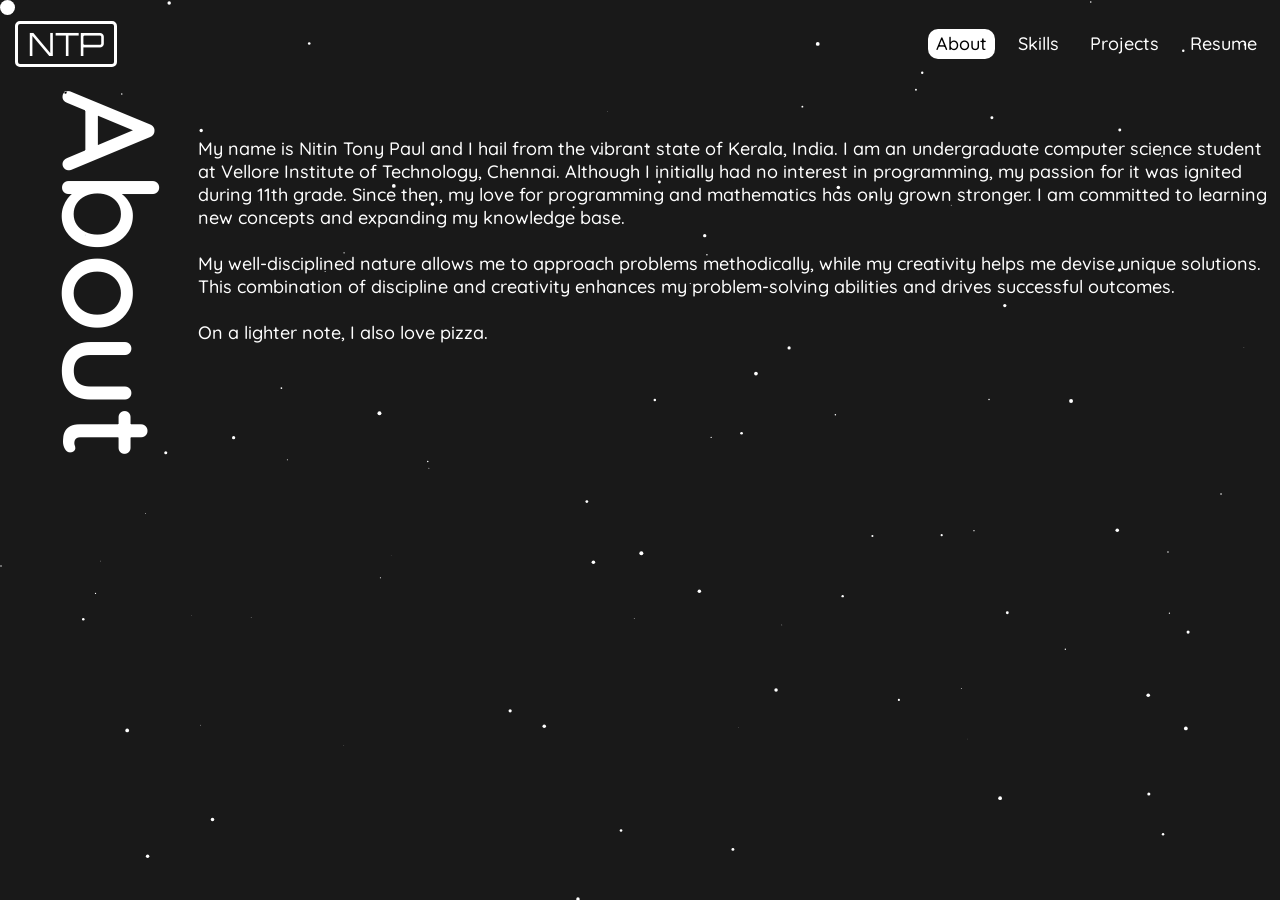
==== about.html @ 936b6989 "Add files via upload" ====
<!DOCTYPE html>
<html lang="en">
    <head>
        <meta charset="UTF-8">
        <meta http-equiv="X-UA-Compatible" content="IE=edge">
        <meta name="viewport" content="width=device-width, initial-scale=1.0">
        <link rel="stylesheet" href="style.css">
        <link rel="preconnect" href="https://fonts.googleapis.com">
        <link rel="preconnect" href="https://fonts.gstatic.com" crossorigin>
        <link href="https://fonts.googleapis.com/css2?family=Orbitron:wght@400..900&family=Playwrite+BE+VLG:wght@100..400&family=Quicksand:wght@300..700&display=swap" rel="stylesheet">
        <title>Nitin Tony Paul</title>
        <link rel="icon" type="image/png" href="userimage.png">
        <meta name="view-transition" content="same-origin">
        <meta content="width=device-width, initial-scale=1" name="viewport"/>
    </head>
    <body>
        <!--Custom cursor-->
        <div class="cursor"></div>
        <script>
            const cursor = document.querySelector('.cursor');
            document.addEventListener('mousemove', (e) => {
                cursor.style.left = e.pageX + 'px';
                cursor.style.top = e.pageY + 'px';
            });
        </script>
        <!--Background effect-->
        <div class="wrapper">
            <canvas id="effectArea"></canvas>
        </div>

        <!--Header navigation-->
        <header>

            <!--Title Div-->
            <div id="titleDiv">
                <h1 id="Title"><a id="homeRedirect" href="index.html">NTP</a></h1>
            </div>

            <!--Navigation Div-->
            <div id="navDiv">
                <nav>
                    <ul id="navList">
                        <li id="aboutLi"><a id="AboutButtonAbout" class="navButton">About</a></li>
                        <li id="skillsLi"><a href="skills.html" id="skillsButton" class="navButton">Skills</a></li>
                        <li id="projectsLi"><a href="projects.html" id="projectsButton" class="navButton">Projects</a></li>
                        <li id="resumeLi"><a href="https://www.google.com/" id="ResumeButton" class="navButton">Resume</a></li>
                    </ul>
                </nav>
            </div>
        </header>

        <!--About section-->
        <section id="AboutSection">
            <div id="aboutContent">
                <h1 id="aboutHeading" class="aboutTexts">About</h1>
                <p id="aboutPara" class="aboutTexts">My name is Nitin Tony Paul and I hail from the vibrant state of Kerala, India. I am an undergraduate computer science student at Vellore Institute of Technology, Chennai. Although I initially had no interest in programming, my passion for it was ignited during 11th grade. Since then, my love for programming and mathematics has only grown stronger. I am committed to learning new concepts and expanding my knowledge base. <br><br>  My well-disciplined nature allows me to approach problems methodically, while my creativity helps me devise unique solutions. This combination of discipline and creativity enhances my problem-solving abilities and drives successful outcomes.<br><br> On a lighter note, I also love pizza.</p>
            </div>
            <div id="plainEmpty"></div>
        </section>
    
        <script src="script.js"></script>
    </body>



</html>
---- style.css ----
/*Hiding scrollbars*/
body::-webkit-scrollbar {
    display: none;
}
header {
    display: flex;
    width: 100vw;
}
body {
    overflow-x: hidden;
    overflow-y: hidden;
    background-color: rgba(0, 0, 0, 0.9);
    height: 100vh;
    width: 100vw;
    margin: 0 0;
    cursor: none;
    overflow: hidden;
}
html {
    scroll-behavior: smooth;
    overflow: hidden;
}
::selection {
    color: rgba(0, 0, 0, 0.9);
    background-color: whitesmoke;
}
.cursor {
    position: fixed;
    width: 15px;
    height: 15px;
    border-radius: 50%;
    background: white;
    pointer-events: none;
    mix-blend-mode: difference;
}
@keyframes IntroFade {
    0% {opacity: 0;}
    50% {opacity: 0;}
    100% {opacity: 1;}
    
}
@keyframes IntroFadeMove {
    0% {opacity: 0;}
    50% {opacity: 0;}
    100% {opacity: 1;}
    from{transform: translateY(50px);}
}

#titleDiv {
    display: flex;
    float: left;
    justify-content: flex-start;
    padding-left: 5px;
    padding-right: 5px;
    margin-left: 10px;
}
#Title {
    font-family: orbitron;
    font-weight: 400;
    color: white;
    animation: IntroFade 2s;
    padding-left: 10px;
    padding-right: 10px;
    border: solid white;
    border-radius: 5px;
}
#homeRedirect {
    text-decoration: none;
    color: white;
    cursor: none;
}

/*Media sizes*/
@media (hover: none) {
    .cursor {
        width: 0px;
        height: 0px;
    }
}
@media only screen and  (max-width: 610px) {
    #Title {
        font-size: 25px;
    }
    #AboutButton, #skillsButton, #projectsButton, #ResumeButton, #AboutButtonAbout, #skillsButtonSkills, #projectsButtonprojects {
        font-size: 14px;
    }
    body {
        overflow-x:hidden;
    }
    
}
@media only screen and  (max-width: 485px) {
    #Title {
        font-size: 20px;
    }
    #AboutButton, #skillsButton, #projectsButton, #ResumeButton, #AboutButtonAbout, #skillsButtonSkills, #projectsButtonprojects {
        font-size: 10px;
    }
}
@media only screen and  (max-width: 415px) {
    #Title {
        font-size: 18px;
    }
    #AboutButton, #skillsButton, #projectsButton, #ResumeButton, #AboutButtonAbout, #skillsButtonSkills, #projectsButtonprojects {
        font-size: 8px;
    }
}


/*Navigation bar*/
.navButton {
    font-family: quicksand;
    font-weight: 500;
    text-decoration: none;
    font-size: 18px;
    color: white;
    padding-left: 5px;
    padding-right: 5px;
    margin-right: 15px;
    margin-right: 15px;
    padding-bottom: 1px;
    border: solid transparent;
    border-radius: 10px;
    text-align: center;
    align-items: center;
    justify-content: center;
    display: grid;
    user-select: none;
    -webkit-touch-callout: none;
    -webkit-user-select: none;
}

#navList {
    display: flex;
    list-style-type: none;
    float: none;
    padding: 0;
}

#navDiv {
    display: flex;
    position: relative;
    align-items: center;
    justify-content: flex-end;
    margin-left: auto;
}

/*About Button*/
#AboutButton {
    animation: IntroFadeMove 2s;
    cursor: none;
}
#AboutButton:hover {
    transition: 0.4s;
    background-color: white;
    color: black;
    border: 2px transparent solid;
    border-radius: 10px;
    cursor: none;
    mix-blend-mode: difference;
}
#AboutButtonAbout {
    animation: IntroFadeMove 2s;
    background-color: white;
    color: black;
    mix-blend-mode: difference;
}

/*Skills Button*/
@keyframes skills {
    0% {opacity: 0;}
    80% {opacity: 0;}
    100% {opacity: 1;}
    from{transform: translateY(300px);}
}
#skillsButton {
    animation: IntroFadeMove 2.5s;
    cursor: none;
}
#skillsButton:hover {
    transition: 0.4s;
    background-color: white;
    color: black;
    border: 2px transparent solid;
    border-radius: 10px;
    cursor: none;
    mix-blend-mode: difference;
}
#skillsButtonSkills {
    animation: IntroFadeMove 2.5s;
    background-color: white;
    color: black;
    mix-blend-mode: difference;
}
#SkillsHeading {
    font-family: quicksand;
    color: white;
    font-weight: 600;
    font-size: 140px;
    animation: tempAnime 2.5s;
    writing-mode: vertical-lr;
    margin-left: 0px;
    margin-right: 0px;
    mix-blend-mode: difference;
}
#SkillsHeadingDiv {
    display: flex;
    position: relative;
    left: 10px;
    text-align: center;

}
#PapaDiv {
    display: flex;
}
#Python-logo, #C-logo, #JS-logo, #HTML-logo, #CSS-logo, #Java-logo {
    color: white;
    padding-left: 60px;
    padding-top: 40px;
    font-size: 80px;
    mix-blend-mode: difference;
}
#Python-logo:hover, #C-logo:hover, #JS-logo:hover, #HTML-logo:hover, #CSS-logo:hover, #Java-logo:hover  {
    color: rgba(255,255,255,0.7);
    transition: 0.4s;
    transform: translateY(-5px);
}
@keyframes logoDrop {
    from{transform: translateY(-1000px);}
}
#Python-logo {
    animation: logoDrop 3s;
}
#JS-logo {
    animation: logoDrop 3.5s;
}
#HTML-logo{
    animation: logoDrop 4s;
}
#CSS-logo {
    animation: logoDrop 4.5s;
}
#Java-logo {
    animation: logoDrop 5s;
}
#C-logo {
    animation: logoDrop 5.5s;
}
#logoDisplayDiv {
    text-align: center;
    display: flex;
}
/*Projects Button*/
#projectsButton {
    animation: IntroFadeMove 3s;
    cursor: none;
}
#projectsButton:hover {
    transition: 0.4s;
    background-color: white;
    color: black;
    border: 2px transparent solid;
    border-radius: 10px;
    cursor: none;
    mix-blend-mode: difference;
}
#projectsButtonprojects {
    animation: IntroFadeMove 3s;
    background-color: white;
    color: black;
    mix-blend-mode: difference;
}

/*Resume Button*/
#ResumeButton {
    animation: IntroFadeMove 3.5s;
    cursor: none;
}
#ResumeButton:hover {
    transition: 0.4s;
    background-color: white;
    color: black;
    border: 2px transparent solid;
    border-radius: 10px;
    cursor: none;
    mix-blend-mode: difference;
}

/*Temporary*/
#TempDiv {
    display: grid;
    justify-content: left;
    align-items: left;
    text-align: left;
}
#Temp {
    font-family: quicksand;
    color: white;
    font-weight: 500;
    font-size: 100px;
    animation: tempAnim 4s;
    mix-blend-mode: difference;
}
@keyframes tempAnim {
    0% {opacity: 0;}
    50% {opacity: 0;}
    100% {opacity: 1;}
    from{transform: translateY(300px);}
}
@keyframes tempAnime {
    from{transform: translateY(3000px);}
}
@media (max-width: 1070px) {
    #Temp {
        font-size: 80px;
    }
}
@media (max-width: 870px) {
    #Temp {
        font-size: 60px;
    }
}
@media (max-width: 660px) {
    #Temp {
        font-size: 40px;
    }
}
@media (max-width: 420px) {
    #Temp {
        font-size: 30px;
    }
}

#Decor {
    font-family: quicksand;
    color: white;
    font-weight: 600;
    font-size: 140px;
    padding-left: 10px;
    padding-right: 10px;
    margin: 0 0;
    animation: tempAnime 2.5s;
    writing-mode: vertical-lr;
    mix-blend-mode: difference;
}
#DecorDiv {
    display: flex;
}
#intro {
    font-family: quicksand;
    color: white;
    font-weight: 400;
    text-align: left;
    padding-top: 100px;
    padding-right: 10px;
    padding-left: 30px;
    width: 100vw;
}
.introMessage {
    padding-bottom: 5px;
    width: 100vw;
}
#intro1 {
    font-weight: 500;
    justify-content: center;
    align-items: center;
    margin: auto;
    font-size: 40px;
    animation: IntroFade 1s;
}
#intro2 {
    font-weight: 500;
    animation: introductionAnimation 3.5s;
}
#intro3 {
    font-weight: 500;
    animation: introductionAnimation 4s;
}
#intro4 {
    font-weight: 500;
    animation: introductionAnimation 4.5s;
}

@keyframes introductionAnimation {
    from{transform: translateX(1000px);}
    0% {opacity: 0;}
    50% {opacity: 0;}
    100% {opacity: 1;}
}
#Name {
    color: white;
    text-decoration: underline;
    text-underline-offset: 3px;
    text-decoration-thickness: 1px;
    text-decoration-color: rgba(255, 255, 255, 0.7);
}
#Name:hover {
    color: rgba(255, 255, 255, 0.7);
    text-decoration-color: white;
    cursor: none;
}
#progBtn, #projBtn, #colabBtn {
    color: white;
    text-decoration: underline;
    text-underline-offset: 3px;
    text-decoration-thickness: 1px;
    text-decoration-color: rgba(255, 255, 255, 0.7);
}
#progBtn:hover, #projBtn:hover, #colabBtn:hover {
    color: rgba(255, 255, 255, 0.7);
    text-decoration-color: white;
    transition-duration: 0.2s;
    cursor: none;
}
@keyframes decorMove {
    0% {transform: translateY(0px);}
    50% {transform: translateY(10px);}
    100% {transform: translateY(0px);}
}

#linkCon, #mailCon, #gitCon {
    color: white;
    font-size: 30px;
    padding: 0 10px;
    text-decoration: none;
    margin-right: 10px;
    animation: IntroFade 7s;
    mix-blend-mode: difference;
}
#linkCon:hover, #mailCon:hover, #gitCon:hover {
    color: rgba(255, 255, 255, 0.7);
    transition-duration: 0.2s;
    cursor: none;
    mix-blend-mode: difference;
}

#contactDiv {
    position: relative;
    justify-content: center;
    margin: auto;
    align-items: center;
    text-align: right;
    bottom: 10px;
}

canvas {
    display: block;
}
.wrapper {
    position: absolute;
    z-index: -1;
}

/*About Page design*/
.aboutTexts {
    font-family: quicksand;
    color: white;
    font-weight: 500;
}
#aboutHeading {
    font-size: 130px;
    font-weight: 600;
    animation: tempAnime 2.5s;
    mix-blend-mode: difference;
    writing-mode: vertical-rl;
    margin-right: 5px;
    margin-left: 10px;
}
#aboutPara {
    padding-top: 30px;
    font-size: 18px;
    animation: introductionAnimation 3s;
}

#aboutContent {
    width: 100vw;
    padding-left: 20px;
    padding-right: 0px;
    margin: 0 0;
    display: flex;
}
#AboutSection {
    display: flex;
}

#logoExpl {
    margin-top: 100px;
    padding-top: 100px;
    display: flexbox;
}
.SkillsExpl {
    color: white;
    font-family: quicksand;
    font-weight: 400;
    font-size: 18px;
    padding-left: 50px;
    padding-top: 10px;
}
#skl1 {
    animation: introductionAnimation 3s;
}
#skl2 {
    padding-top: 5px;
    animation: introductionAnimation 3.5s;
}
#skl3 {
    padding-top: 5px;
    animation: introductionAnimation 4s;
}
#skl4 {
    padding-top: 5px;
    animation: introductionAnimation 4.5s;
}


/*Media queries*/
/*
@media only screen and (max-width:2561px) {
    #intro1 {
        font-size: 80px;
    }
    #intro2, #intro3, #intro4 {
        font-size: 200%;
    }
    #Decor {
        font-size:300px;
        padding-top: 30px;
    }
    #linkCon, #mailCon, #gitCon {
        font-size: 300%;
    }
    #contactDiv {
        margin-top: -20px;
    }
    #Title {
        font-size: 50px;
    }
    .navButton {
        font-size: 30px;
    }
}
@media (max-width:1440px) and (min-width:1025px) {
    #intro1 {
        font-size: 50px;
    }
    #intro2, #intro3, #intro4 {
        font-size: 125%;
    }
    #Decor {
        font-size:160px;
        padding-top: 10px;
    }
    #linkCon, #mailCon, #gitCon {
        font-size: 200%;
    }
    #contactDiv {
        margin-top: -20px;
    }
}*/
@media only screen and (max-width:768px) {
    #intro1 {
        font-size: 30px;
    }
    #intro2, #intro3, #intro4 {
        font-size: 75%;
    }
    #Decor {
        font-size: 110px;
        padding-top: 10px;
    }
    #linkCon, #mailCon, #gitCon {
        font-size: 130%;
    }
}
@media only screen and (max-width:426px) {
    #intro1 {
        font-size: 20px;
    }
    #intro2, #intro3, #intro4 {
        font-size: 50%;
    }
    #Decor {
        font-size: 80px;
        padding-top: 30px;
    }
    #contactDiv {
        padding-top: 20px;
        font-size: 90%;
    }
}
@media only screen and (max-width:376px) {
    #intro1 {
        font-size: 20px;
    }
    #intro2, #intro3, #intro4 {
        font-size: 42%;
    }
    #Decor {
        font-size: 70px;
        padding-top: 50px;
    }
    #contactDiv {
        padding-top: 20px;
        font-size: 70%;
    }
}

/*
@media (max-width: 2561px) {
    #aboutHeading {
        font-size: 300px;
    }
    #aboutPara {
        font-size: 50px;
    }
}
@media (max-width: 1440px) {
    #aboutHeading {
        font-size: 160px;
    }
    #aboutPara {
        font-size: 23px;
    }
}*/
@media (max-width: 768px) {
    #aboutHeading {
        font-size: 100px;
    }
    #aboutPara {
        font-size: 14px;
    }
}
@media (max-width: 426px){
    #aboutHeading {
        font-size: 80px;
    }
    #aboutPara {
        font-size: 11px;
    }
}
@media (max-width: 426px){
    #aboutHeading {
        font-size: 70px;
        padding-top: 50px;
    }
    #aboutPara {
        font-size: 10px;
    }
}

/*
@media (max-width: 2561px) {
    #SkillsHeading {
        font-size: 300px;
    }
    #Python-logo, #C-logo, #JS-logo, #HTML-logo, #CSS-logo, #Java-logo {
        font-size: 1000%;
        padding-left: 180px;
    }
    .SkillsExpl {
        font-size: 50px;
    }
}
@media (max-width: 1440px) {
    #SkillsHeading {
        font-size: 160px;
    }
    #Python-logo, #C-logo, #JS-logo, #HTML-logo, #CSS-logo, #Java-logo {
        font-size: 500%;
    }
    .SkillsExpl {
        font-size: 23px;
    }
}*/
@media (max-width: 768px) {
    #SkillsHeading {
        font-size: 100px;
    }
    #Python-logo, #C-logo, #JS-logo, #HTML-logo, #CSS-logo, #Java-logo {
        font-size: 300%;
    }
    .SkillsExpl {
        font-size: 14px;
    }
}
@media (max-width: 426px) {
    #SkillsHeading {
        font-size: 70px;
    }
    #Python-logo, #C-logo, #JS-logo, #HTML-logo, #CSS-logo, #Java-logo {
        font-size: 110%;
        padding-left: 50px;
    }
    #C-logo, #JS-logo, #HTML-logo, #CSS-logo, #Java-logo {
        padding-left: 25px;
    }
    .SkillsExpl {
        font-size: 10px;
    }
}
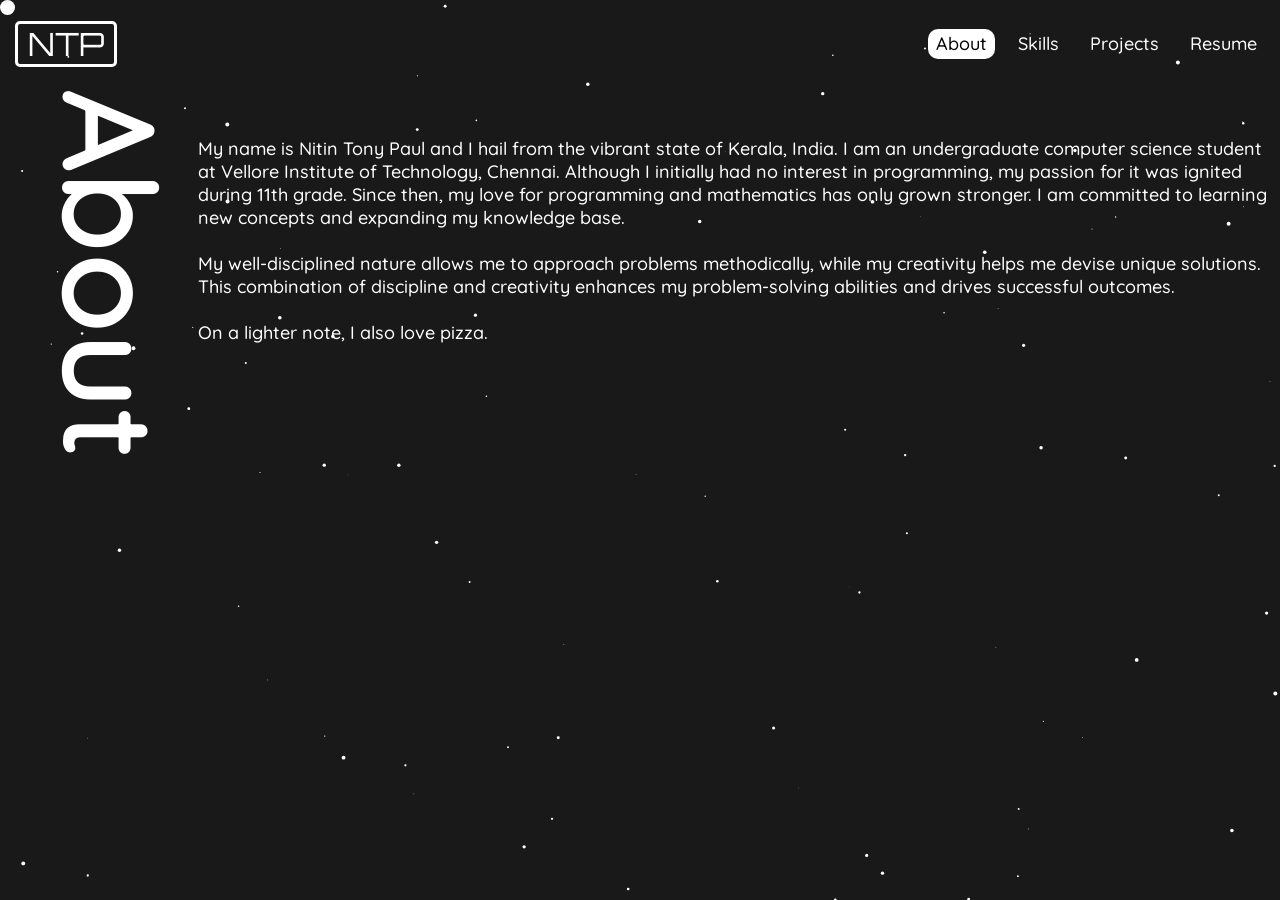
==== commit d30f1f01: "Add files via upload" ====
--- a/about.html
+++ b/about.html
@@ -43,7 +43,7 @@
                         <li id="aboutLi"><a id="AboutButtonAbout" class="navButton">About</a></li>
                         <li id="skillsLi"><a href="skills.html" id="skillsButton" class="navButton">Skills</a></li>
                         <li id="projectsLi"><a href="projects.html" id="projectsButton" class="navButton">Projects</a></li>
-                        <li id="resumeLi"><a href="https://www.google.com/" id="ResumeButton" class="navButton">Resume</a></li>
+                        <li id="resumeLi"><a href="resume.pdf" id="ResumeButton" class="navButton">Resume</a></li>
                     </ul>
                 </nav>
             </div>
--- a/style.css
+++ b/style.css
@@ -358,7 +358,6 @@
 }
 .introMessage {
     padding-bottom: 5px;
-    width: 100vw;
 }
 #intro1 {
     font-weight: 500;
@@ -514,32 +513,7 @@
 
 
 /*Media queries*/
-/*
-@media only screen and (max-width:2561px) {
-    #intro1 {
-        font-size: 80px;
-    }
-    #intro2, #intro3, #intro4 {
-        font-size: 200%;
-    }
-    #Decor {
-        font-size:300px;
-        padding-top: 30px;
-    }
-    #linkCon, #mailCon, #gitCon {
-        font-size: 300%;
-    }
-    #contactDiv {
-        margin-top: -20px;
-    }
-    #Title {
-        font-size: 50px;
-    }
-    .navButton {
-        font-size: 30px;
-    }
-}
-@media (max-width:1440px) and (min-width:1025px) {
+@media (min-width: 1440px) {
     #intro1 {
         font-size: 50px;
     }
@@ -556,7 +530,25 @@
     #contactDiv {
         margin-top: -20px;
     }
-}*/
+}
+@media (max-width: 1025px) {
+    #intro1 {
+        font-size: 20px;
+    }
+    #intro2, #intro3, #intro4 {
+        font-size: 75%;
+    }
+    #Decor {
+        font-size:110px;
+        padding-top: 10px;
+    }
+    #linkCon, #mailCon, #gitCon {
+        font-size: 150%;
+    }
+    #contactDiv {
+        margin-top: -20px;
+    }
+}
 @media only screen and (max-width:768px) {
     #intro1 {
         font-size: 30px;
@@ -577,7 +569,7 @@
         font-size: 20px;
     }
     #intro2, #intro3, #intro4 {
-        font-size: 50%;
+        font-size: 14px;
     }
     #Decor {
         font-size: 80px;
@@ -593,7 +585,7 @@
         font-size: 20px;
     }
     #intro2, #intro3, #intro4 {
-        font-size: 42%;
+        font-size: 12px;
     }
     #Decor {
         font-size: 70px;
@@ -602,6 +594,22 @@
     #contactDiv {
         padding-top: 20px;
         font-size: 70%;
+    }
+}
+@media only screen and (max-width:321px) {
+    #intro1 {
+        font-size: 15px;
+    }
+    #intro2, #intro3, #intro4 {
+        font-size: 10px;
+    }
+    #Decor {
+        font-size: 40px;
+        padding-top: 50px;
+    }
+    #contactDiv {
+        padding-top: 30px;
+        font-size: 50%;
     }
 }
 
@@ -613,15 +621,23 @@
     #aboutPara {
         font-size: 50px;
     }
-}
-@media (max-width: 1440px) {
+}*/
+@media (min-width: 1440px) {
     #aboutHeading {
         font-size: 160px;
     }
     #aboutPara {
         font-size: 23px;
     }
-}*/
+}
+@media (max-width: 1025px) {
+    #aboutHeading {
+        font-size: 110px;
+    }
+    #aboutPara {
+        font-size: 15px;
+    }
+}
 @media (max-width: 768px) {
     #aboutHeading {
         font-size: 100px;
@@ -638,7 +654,7 @@
         font-size: 11px;
     }
 }
-@media (max-width: 426px){
+@media (max-width: 376px){
     #aboutHeading {
         font-size: 70px;
         padding-top: 50px;
@@ -647,9 +663,18 @@
         font-size: 10px;
     }
 }
+@media (max-width: 321px){
+    #aboutHeading {
+        font-size: 40px;
+        padding-top: 50px;
+    }
+    #aboutPara {
+        font-size: 10px;
+    }
+}
 
 /*
-@media (max-width: 2561px) {
+@media (min-width: 2560px) {
     #SkillsHeading {
         font-size: 300px;
     }
@@ -660,8 +685,8 @@
     .SkillsExpl {
         font-size: 50px;
     }
-}
-@media (max-width: 1440px) {
+}*/
+@media (min-width: 1440px) {
     #SkillsHeading {
         font-size: 160px;
     }
@@ -671,7 +696,18 @@
     .SkillsExpl {
         font-size: 23px;
     }
-}*/
+}
+@media (max-width: 1025px) {
+    #SkillsHeading {
+        font-size: 110px;
+    }
+    #Python-logo, #C-logo, #JS-logo, #HTML-logo, #CSS-logo, #Java-logo {
+        font-size: 300%;
+    }
+    .SkillsExpl {
+        font-size: 15px;
+    }
+}
 @media (max-width: 768px) {
     #SkillsHeading {
         font-size: 100px;
@@ -698,4 +734,19 @@
         font-size: 10px;
     }
 }
-
+@media (max-width: 321px) {
+    #SkillsHeading {
+        font-size: 40px;
+    }
+    #Python-logo, #C-logo, #JS-logo, #HTML-logo, #CSS-logo, #Java-logo {
+        font-size: 100%;
+        padding-left: 50px;
+    }
+    #C-logo, #JS-logo, #HTML-logo, #CSS-logo, #Java-logo {
+        padding-left: 20px;
+    }
+    .SkillsExpl {
+        font-size: 10px;
+    }
+}
+
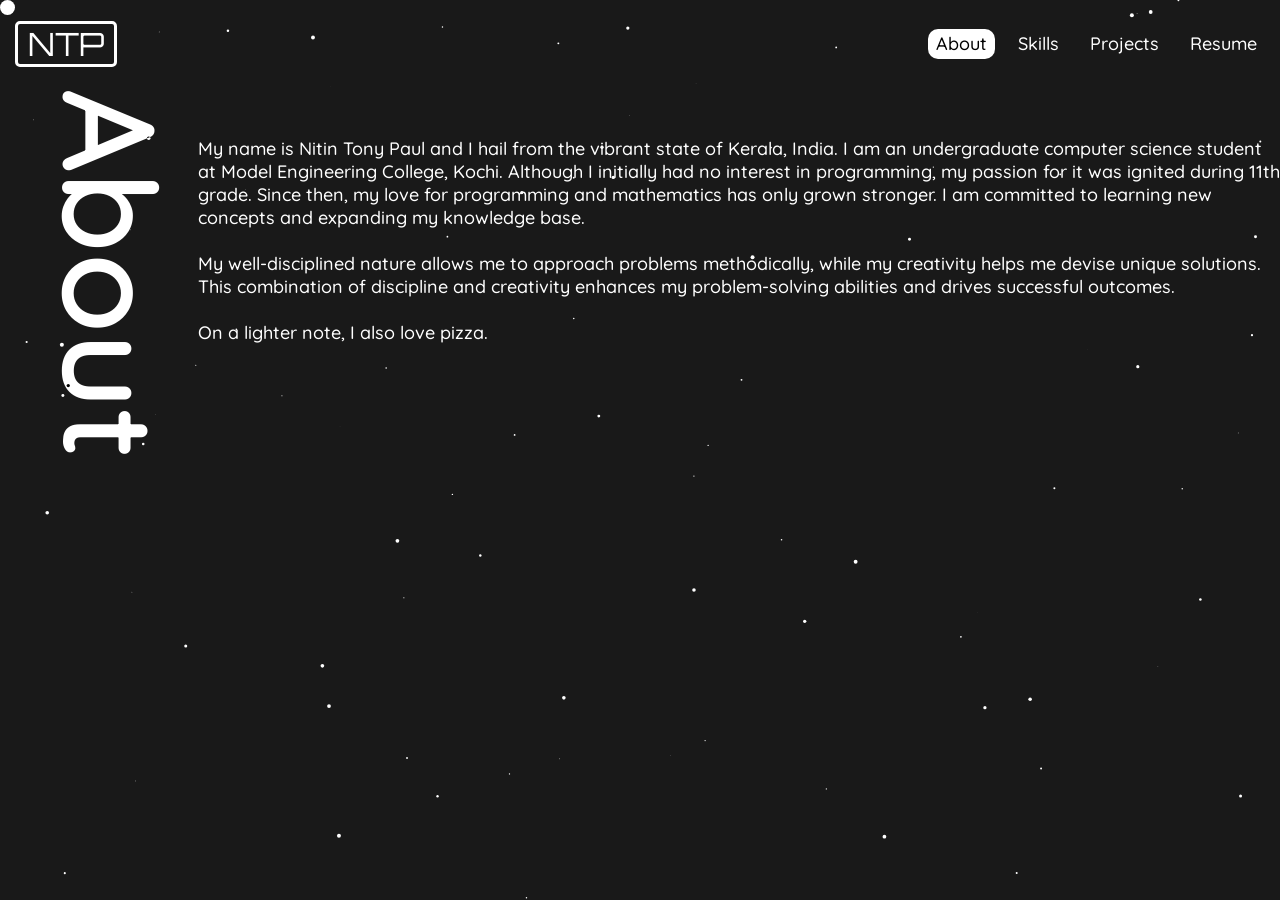
==== commit 5126e7c0: "Add files via upload" ====
--- a/about.html
+++ b/about.html
@@ -53,7 +53,7 @@
         <section id="AboutSection">
             <div id="aboutContent">
                 <h1 id="aboutHeading" class="aboutTexts">About</h1>
-                <p id="aboutPara" class="aboutTexts">My name is Nitin Tony Paul and I hail from the vibrant state of Kerala, India. I am an undergraduate computer science student at Vellore Institute of Technology, Chennai. Although I initially had no interest in programming, my passion for it was ignited during 11th grade. Since then, my love for programming and mathematics has only grown stronger. I am committed to learning new concepts and expanding my knowledge base. <br><br>  My well-disciplined nature allows me to approach problems methodically, while my creativity helps me devise unique solutions. This combination of discipline and creativity enhances my problem-solving abilities and drives successful outcomes.<br><br> On a lighter note, I also love pizza.</p>
+                <p id="aboutPara" class="aboutTexts">My name is Nitin Tony Paul and I hail from the vibrant state of Kerala, India. I am an undergraduate computer science student at Model Engineering College, Kochi. Although I initially had no interest in programming, my passion for it was ignited during 11th grade. Since then, my love for programming and mathematics has only grown stronger. I am committed to learning new concepts and expanding my knowledge base. <br><br>  My well-disciplined nature allows me to approach problems methodically, while my creativity helps me devise unique solutions. This combination of discipline and creativity enhances my problem-solving abilities and drives successful outcomes.<br><br> On a lighter note, I also love pizza.</p>
             </div>
             <div id="plainEmpty"></div>
         </section>
